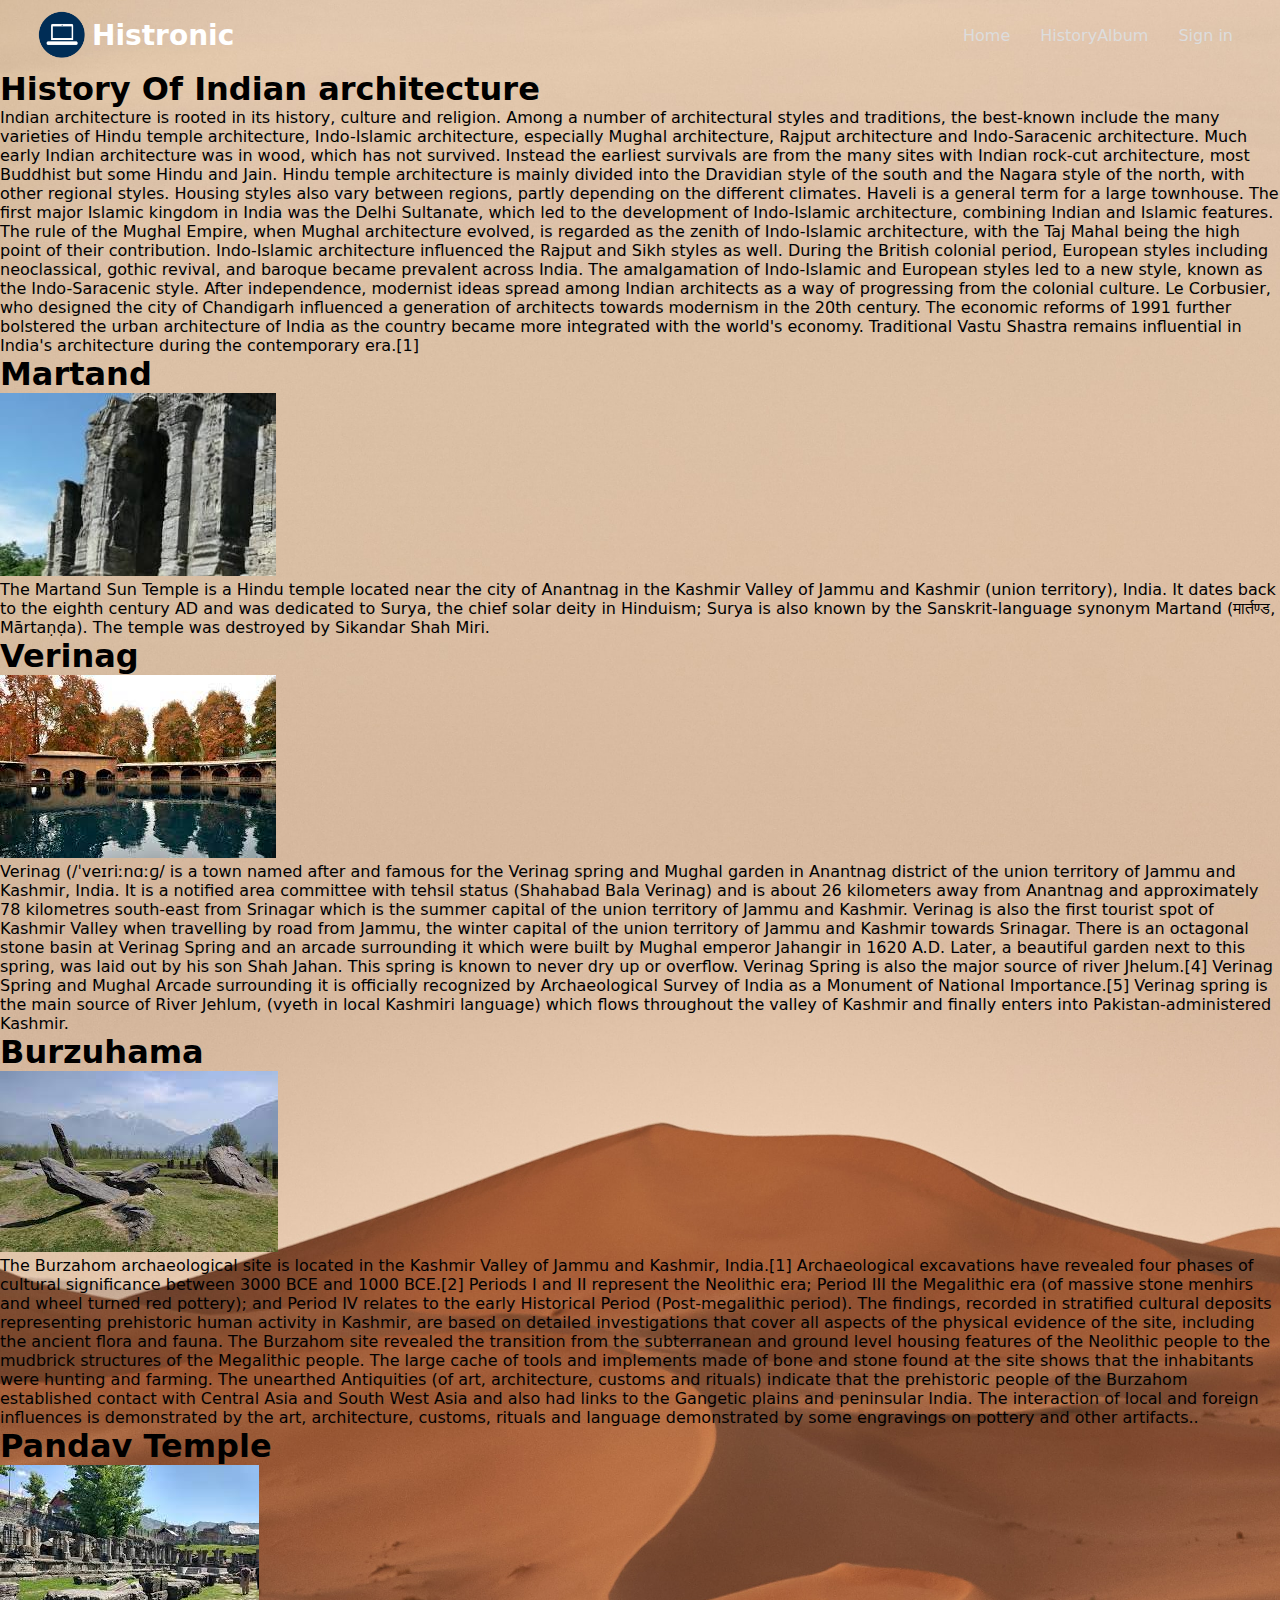
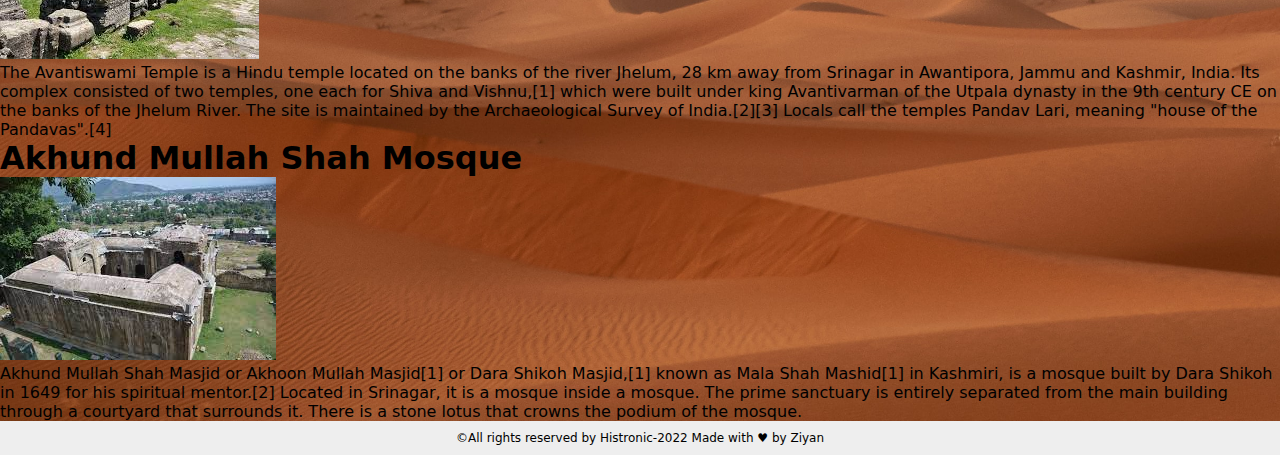
==== historyalbum.html @ dd7976b8 "Add files via upload" ====
<!DOCTYPE html>
<html lang="en">
<head>
    <meta charset="UTF-8">
    <meta http-equiv="X-UA-Compatible" content="IE=edge">
    <meta name="viewport" content="width=device-width, initial-scale=1.0">
    <link rel="shortcut icon" href="./images/website-icon-29477.png" type="image/x-icon">
    <link rel="stylesheet" href="./styles/common.css">
    <link rel="stylesheet" href="./styles/index.css">
    <link rel="stylesheet" href="./styles/navbar.css">
    <title>Histronic</title>
</head>
<body>
  <section class="home-main">
    <nav>
        <div class="brand">
            <img src="./images/website-icon-29477.png" alt="hosting">
            <a href="/">Histronic</a>
            <link rel="stylesheet" href="https://cdnjs.cloudflare.com/ajax/libs/font-awesome/4.7.0/css/font-awesome.css" integrity="sha512-5A8nwdMOWrSz20fDsjczgUidUBR8liPYU+WymTZP1lmY9G6Oc7HlZv156XqnsgNUzTyMefFTcsFH/tnJE/+xBg==" crossorigin="anonymous" referrerpolicy="no-referrer" />
        </div>

        <i class="fa fa-bars" aria-hidden="true"></i>

        <ul>
            <i class="fa fa-times" aria-hidden="true"></i>

           <li><a href="/">Home</a></li>
           <li><a href="./historyalbum.html">HistoryAlbum</a></li>
           <li><a href="./login.html">Sign in</a></li>
            </li>
        </ul>
    </nav>
    <section>
        <h1>History Of Indian architecture</h1>
        <p>Indian architecture is rooted in its history, culture and religion. Among a number of architectural styles and traditions, the best-known include the many varieties of Hindu temple architecture, Indo-Islamic architecture, especially Mughal architecture, Rajput architecture and Indo-Saracenic architecture. Much early Indian architecture was in wood, which has not survived. Instead the earliest survivals are from the many sites with Indian rock-cut architecture, most Buddhist but some Hindu and Jain.

            Hindu temple architecture is mainly divided into the Dravidian style of the south and the Nagara style of the north, with other regional styles. Housing styles also vary between regions, partly depending on the different climates. Haveli is a general term for a large townhouse.
            
            The first major Islamic kingdom in India was the Delhi Sultanate, which led to the development of Indo-Islamic architecture, combining Indian and Islamic features. The rule of the Mughal Empire, when Mughal architecture evolved, is regarded as the zenith of Indo-Islamic architecture, with the Taj Mahal being the high point of their contribution. Indo-Islamic architecture influenced the Rajput and Sikh styles as well.
            
            During the British colonial period, European styles including neoclassical, gothic revival, and baroque became prevalent across India. The amalgamation of Indo-Islamic and European styles led to a new style, known as the Indo-Saracenic style. After independence, modernist ideas spread among Indian architects as a way of progressing from the colonial culture. Le Corbusier, who designed the city of Chandigarh influenced a generation of architects towards modernism in the 20th century. The economic reforms of 1991 further bolstered the urban architecture of India as the country became more integrated with the world's economy. Traditional Vastu Shastra remains influential in India's architecture during the contemporary era.[1]</p>
    </section>
    <div class="containers">
        <h1>Martand</h1>
        <img src="./images/WhatsApp Image 2022-09-23 at 9.55.23 PM.jpeg" alt="">

        <div class="texts">
            The Martand Sun Temple is a Hindu temple located near the city of Anantnag in the Kashmir Valley of Jammu and Kashmir (union territory), India. It dates back to the eighth century AD and was dedicated to Surya, the chief solar deity in Hinduism; Surya is also known by the Sanskrit-language synonym Martand (मार्तण्ड, Mārtaṇḍa). The temple was destroyed by Sikandar Shah Miri.
        </div>
    </div>

    <div class="container2">
        <h1>Verinag</h1>
        <img src="./images/download.jfif" alt="">

        <div class="text2">
            Verinag (/ˈveɪriːnɑːɡ/ is a town named after and famous for the Verinag spring and Mughal garden in Anantnag district of the union territory of Jammu and Kashmir, India. It is a notified area committee with tehsil status (Shahabad Bala Verinag) and is about 26 kilometers away from Anantnag and approximately 78 kilometres south-east from Srinagar which is the summer capital of the union territory of Jammu and Kashmir. Verinag is also the first tourist spot of Kashmir Valley when travelling by road from Jammu, the winter capital of the union territory of Jammu and Kashmir towards Srinagar. There is an octagonal stone basin at Verinag Spring and an arcade surrounding it which were built by Mughal emperor Jahangir in 1620 A.D. Later, a beautiful garden next to this spring, was laid out by his son Shah Jahan. This spring is known to never dry up or overflow. Verinag Spring is also the major source of river Jhelum.[4] Verinag Spring and Mughal Arcade surrounding it is officially recognized by Archaeological Survey of India as a Monument of National Importance.[5]

Verinag spring is the main source of River Jehlum, (vyeth in local Kashmiri language) which flows throughout the valley of Kashmir and finally enters into Pakistan-administered Kashmir.
        </div>
    </div>

    <div class="container3">
        <h1>Burzuhama</h1>
        <img src="./images/download (1).jfif" alt="">

        <div class="text3">
            The Burzahom archaeological site is located in the Kashmir Valley of Jammu and Kashmir, India.[1] Archaeological excavations have revealed four phases of cultural significance between 3000 BCE and 1000 BCE.[2] Periods I and II represent the Neolithic era; Period III the Megalithic era (of massive stone menhirs and wheel turned red pottery); and Period IV relates to the early Historical Period (Post-megalithic period). The findings, recorded in stratified cultural deposits representing prehistoric human activity in Kashmir, are based on detailed investigations that cover all aspects of the physical evidence of the site, including the ancient flora and fauna.

The Burzahom site revealed the transition from the subterranean and ground level housing features of the Neolithic people to the mudbrick structures of the Megalithic people. The large cache of tools and implements made of bone and stone found at the site shows that the inhabitants were hunting and farming.

The unearthed Antiquities (of art, architecture, customs and rituals) indicate that the prehistoric people of the Burzahom established contact with Central Asia and South West Asia and also had links to the Gangetic plains and peninsular India. The interaction of local and foreign influences is demonstrated by the art, architecture, customs, rituals and language demonstrated by some engravings on pottery and other artifacts..
        </div>
    </div>

    <div class="container4">
        <h1>Pandav Temple</h1>
        <img src="./images/download (2).jfif" alt="">

        <div class="text4">
            The Avantiswami Temple is a Hindu temple located on the banks of the river Jhelum, 28 km away from Srinagar in Awantipora, Jammu and Kashmir, India. Its complex consisted of two temples, one each for Shiva and Vishnu,[1] which were built under king Avantivarman of the Utpala dynasty in the 9th century CE on the banks of the Jhelum River. The site is maintained by the Archaeological Survey of India.[2][3] Locals call the temples Pandav Lari, meaning "house of the Pandavas".[4]
        </div>
    </div>

    <div class="container5">
        <h1>Akhund Mullah Shah Mosque</h1>
        <img src="./images/download (3).jfif" alt="">

        <div class="text5">
            Akhund Mullah Shah Masjid or Akhoon Mullah Masjid[1] or Dara Shikoh Masjid,[1] known as Mala Shah Mashid[1] in Kashmiri, is a mosque built by Dara Shikoh in 1649 for his spiritual mentor.[2] Located in Srinagar, it is a mosque inside a mosque. The prime sanctuary is entirely separated from the main building through a courtyard that surrounds it. There is a stone lotus that crowns the podium of the mosque.
        </div>
    </div>

    <div class="copyright">
        &copy;All rights reserved by Histronic-2022 Made with &hearts; by Ziyan
    </div>  
</body>
</html>
---- styles/common.css ----
*{
    margin:0;
    padding:0;
    box-sizing: border-box;
    font-family: system-ui, -apple-system, BlinkMacSystemFont, 'Segoe UI', Roboto, Oxygen, Ubuntu, Cantarell, 'Open Sans', 'Helvetica Neue', sans-serif
}

body{
    min-height: 100vh;
}

.copyright{
    text-align: center;
    background-color: #eee;
    padding: 10px;
    font-size: .75rem;
}
---- styles/index.css ----
.home-main{
    background: url('../images/wolfgang-hasselmann-pVr6wvUneMk-unsplash.jpg') no-repeat;
    background-size: cover;
    min-height: 100vh;
}

.main-content {
    color: #fff;
    position: absolute;
    top: 50%;
    left: 50%;
    transform: translate(-50%, -50%);
    width: 75%;
}

.main-content h1{
    font-size: 3rem;
}

.main-content p{
    font-size: 1.2rem;
    margin: .5rem 0;
}

.gradient-btn {
    display: grid;
    place-items: center;
    text-decoration: none;
    color: #fff;
    background-image: linear-gradient(to right,
            #4162cf 0%,
            #0072ff 51%,
            #4162cf 100%);
    border-radius: 10px;
    background-size: 200% auto;
    transition: .3s ease-in-out;
}

.main-content .gradient-btn {
    width: 200px;
    height: 45px;
    margin-top: 1.5rem;
    text-transform: uppercase;
}

.gradient-btn:hover {
    background-position: right center;
}

@media screen and (max-width:600px) {
    .main-content h1 {
        font-size: 2.25rem;
    }

    .main-content p {
        font-size: 1rem;
    }

    .gradient-btn {
        width: 175px;
        height: 40px;
        font-size: .8rem;
    }
}

.about {
    padding: 1rem;
    text-align: center;
}

.about  >h1 {
    font-size: 3rem;
    margin: 1rem 0;
}

.about-sub {
    display: flex;
    max-width: 800px;
    margin: 1rem auto;
    text-align: left;
}

.about-sub>img {
    max-height: 250px;
    width: 300px;
    max-width: 90%;
    animation: animateimage 1s linear;
}

@keyframes animateimage {
    from {
        transform: translateY(-15px);
        opacity: 0.5;
    }

    to {
        transform: translateY(0);
        opacity: 1;
    }
}

.about-sub .sub-sub-about {
    padding: 1rem;
    animation: animatetext .5s linear;
}

@keyframes animatetext {
    from {
        transform: translateY(15px);
        opacity: 0.5;
    }

    to {
        transform: translateY(0);
        opacity: 1;
    }
}

.about-sub .sub-sub-about p {
    font-size: 14px;
}

.about-sub .gradient-btn {
    width: 100px;
    margin-top: 5px;
    height: 30px;
    font-size: 12px;
}

@media screen and (max-width:600px) {
    .about-sub {
        flex-direction: column;
    }

    .about-sub:last-child {
        flex-direction: column-reverse;
    }
}

.about-companies{
    max-width: 800px;
    width: 90%;
    background-color: #f1f1f1;
    padding: 1rem .5rem;
    margin:1rem auto;
}

.about-companies h1{
    font-size: 2rem;
    color: #444;
    text-transform: uppercase;
    margin-bottom: 1rem;
}

.about-companies h1 span{
    color: #000;
}

.about-companies .company-logos{
    display: flex;
    justify-content: space-evenly;
    color: #666;
    font-size: 2rem;
    transition: .3s ease-in;
    max-width: 75%;
    margin: 0pc auto;
}

.about-companies .company-logos .fa:hover{
    color: #000;
}

@media screen and (max-width:750px) {
    .about-companies h1{
        font-size: 1.5rem;
    }     
}

@media screen and (max-width:600px) {
    .about-companies h1{
        font-size: 1.2rem;
    }
    
    .about-companies .company-logos{
        font-size: 1rem;
    }
}

.subscribe{
    text-align: center;
    padding: 3rem 2rem 2rem 2rem;
}

.subscribe-box{
    padding: 10px;
}

.subscribe-box input{
    max-width: 300px;
    width: 65%;
    padding: 5px 10px;
    height: 40px;
}

.subscribe-box button{
    border: none;
    background-color: #0072ff;
    height: 40px;
    padding: 0 1rem;
    color: #fff;
}
---- styles/navbar.css ----
nav{
    height: 70px;
    display: flex;
    align-items: center;
    justify-content: space-between;
    padding: 0 2rem;
}

nav .brand{
    display: flex;
    align-items: center;
}

nav .brand img{
    height: 50px;
    margin: 0 5px;
}

nav .brand a{
    color: white;
    text-decoration: none;
    font-size: 1.75rem;
    font-weight: bold;
}

nav ul{
    display: flex;
}

nav ul li{
    list-style: none;
    margin: 0 10px;

}
nav ul li  a{
    text-decoration: none;
    color: #ddd;
    padding: 5px;
    transition: .3s ease; 
    position: relative;
}

nav ul li a:hover{
    color: #fff;
}

nav ul li a::after{
    content: '';
    width: 100%;
    height: 3px;
    background: #fff;
    position: absolute;
    bottom: 0;
    left: 0;
    transform: scaleX(0);
    transform-origin: left;
    transition: .3s ease-in-out;
}

nav ul li a:hover::after{
    transform: scaleX(1);
}

nav .fa{
    color: #fff;
    font-size: 2rem;
    display: none;
}

@media screen and (max-width:600px) {

    nav .fa{
        display: block;
    }

    nav ul .fa{
        margin-bottom: 30px;
    }

    nav .brand img{
        height: 40px;
    }

    nav .brand a{
        font-size: 1.2rem;
    }
    nav ul{
        flex-direction: column;
        position: absolute;
        top:0;
        right:0;
        width: 35%;
        background-color: red;
        padding:10px;
        height: 100vh;
        z-index: 99;
        transform: scaleX(0);
        transition: .1s ease-in;
        transform-origin: right;
    }

    nav ul.menu{
        transform: scaleX(1)   
    }

    nav ul li {
        margin-top: 10px;
    }

    nav ul li a{
        font-size: 1rem;
        font-weight: bold;
    }
}
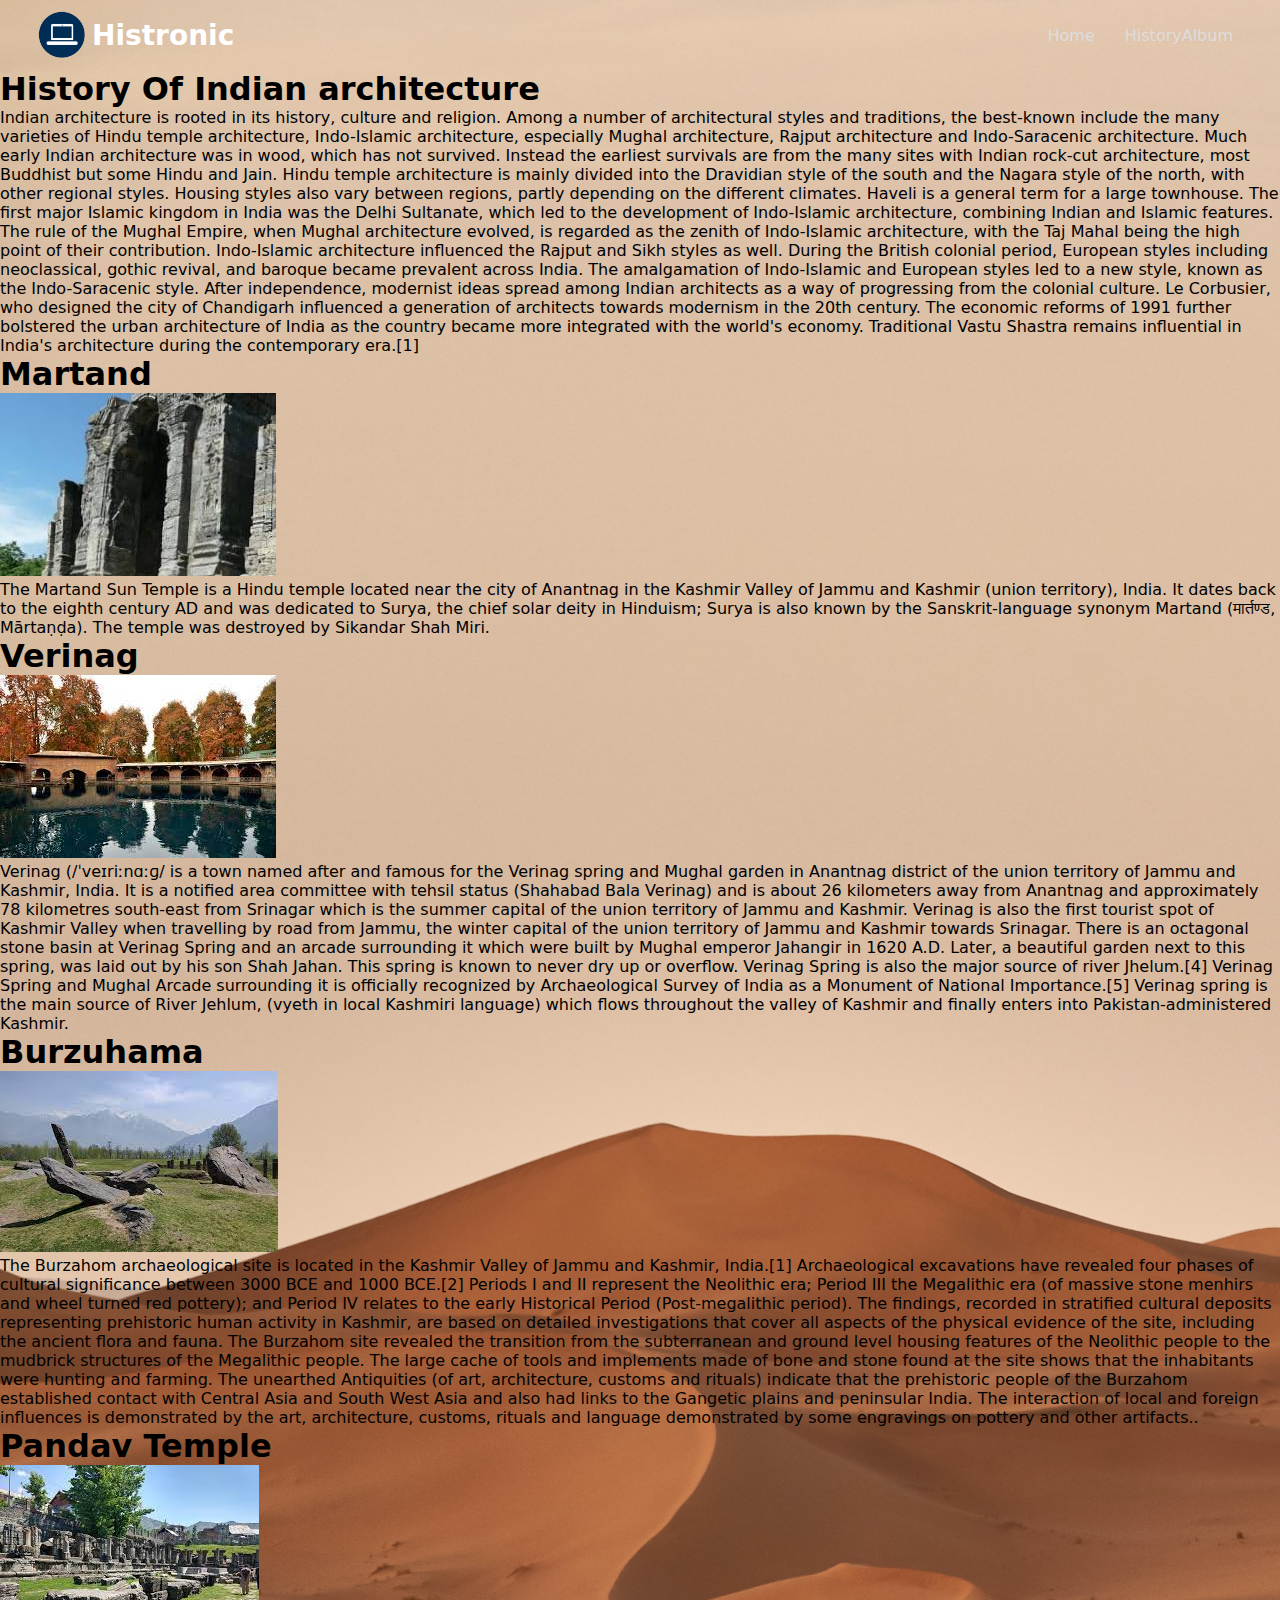
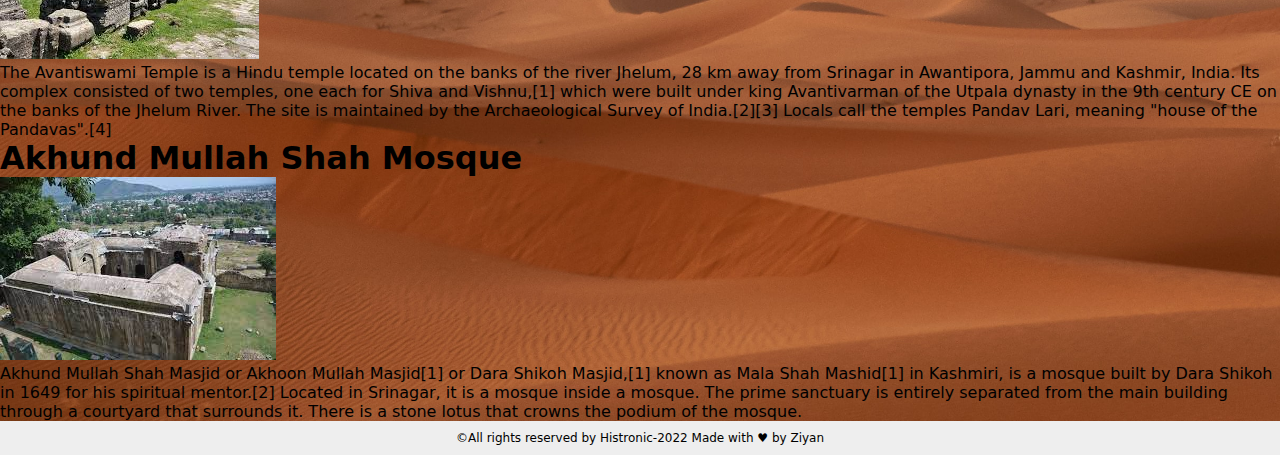
==== commit 07fc8c38: "Update historyalbum.html" ====
--- a/historyalbum.html
+++ b/historyalbum.html
@@ -26,7 +26,6 @@
 
            <li><a href="/">Home</a></li>
            <li><a href="./historyalbum.html">HistoryAlbum</a></li>
-           <li><a href="./login.html">Sign in</a></li>
             </li>
         </ul>
     </nav>
@@ -95,4 +94,4 @@
         &copy;All rights reserved by Histronic-2022 Made with &hearts; by Ziyan
     </div>  
 </body>
-</html>+</html>
